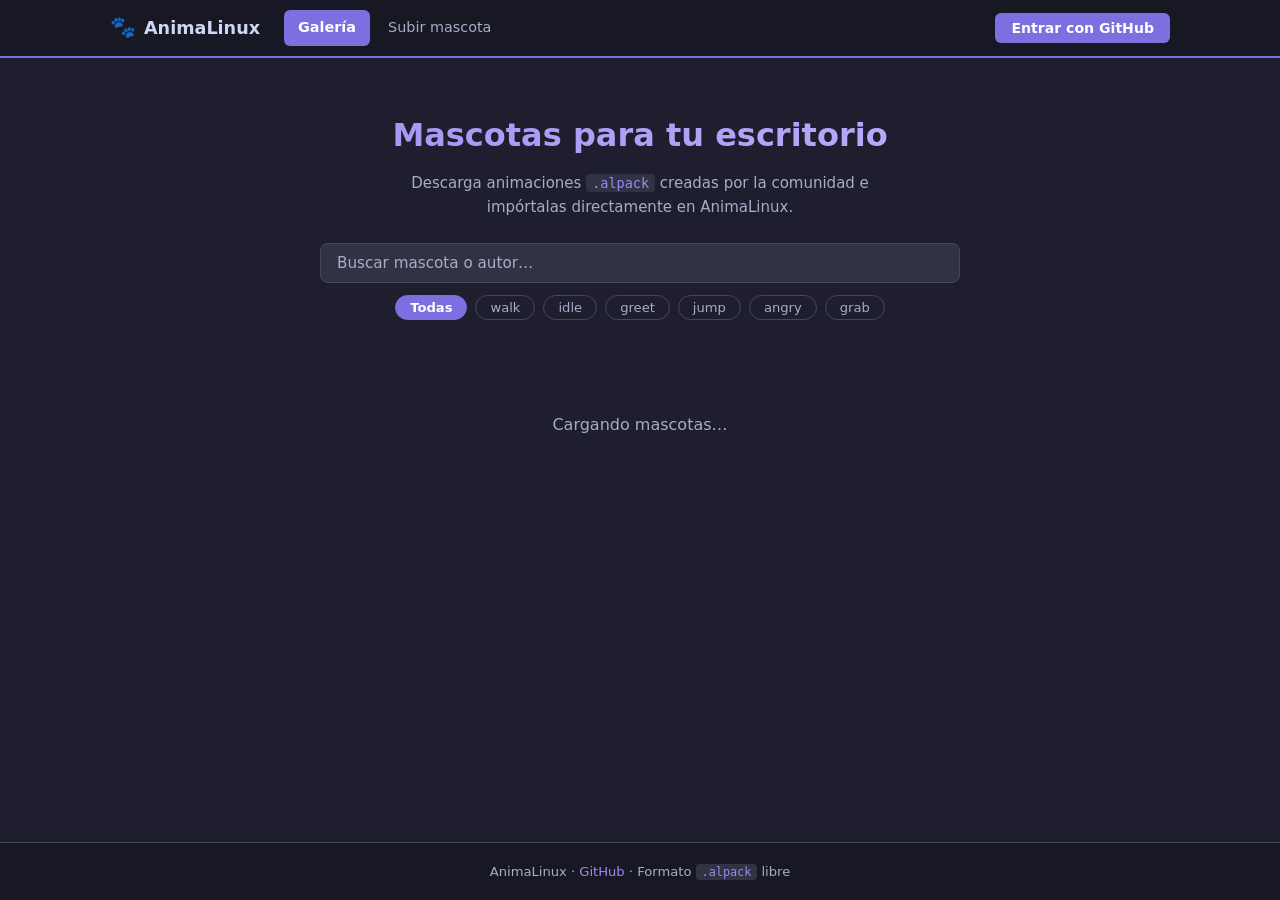
==== index.html @ 3c8425a8 "AnimaLinux Community — sitio web inicial" ====
<!DOCTYPE html>
<html lang="es">
<head>
  <meta charset="UTF-8">
  <meta name="viewport" content="width=device-width, initial-scale=1.0">
  <title>AnimaLinux — Galería de Mascotas</title>
  <!-- CSP: bloquea scripts/estilos externos no autorizados -->
  <meta http-equiv="Content-Security-Policy" content="
    default-src 'self';
    script-src  'self' https://cdn.jsdelivr.net;
    style-src   'self' 'unsafe-inline';
    img-src     'self' blob: data: https://*.supabase.co https://avatars.githubusercontent.com https://lh3.googleusercontent.com;
    connect-src 'self' https://*.supabase.co;
    frame-ancestors 'none';
  ">
  <meta http-equiv="X-Content-Type-Options" content="nosniff">
  <link rel="stylesheet" href="assets/style.css">
</head>
<body>
  <header>
    <div class="header-inner">
      <a class="logo" href="index.html">
        <span class="logo-icon">🐾</span>
        <span>AnimaLinux</span>
      </a>
      <nav>
        <a href="index.html" class="nav-link active">Galería</a>
        <a href="upload.html" class="nav-link" id="nav-upload">Subir mascota</a>
      </nav>
      <div class="auth-area">
        <div id="user-info" class="hidden">
          <img id="user-avatar" class="avatar" src="" alt="">
          <span id="user-name"></span>
          <button id="btn-logout" class="btn-ghost">Salir</button>
        </div>
        <button id="btn-login" class="btn-accent">
          Entrar con GitHub
        </button>
      </div>
    </div>
  </header>

  <main>
    <section class="hero">
      <h1>Mascotas para tu escritorio</h1>
      <p>Descarga animaciones <code>.alpack</code> creadas por la comunidad e impórtalas directamente en AnimaLinux.</p>
      <div class="search-bar">
        <input id="search" type="text" placeholder="Buscar mascota o autor…" autocomplete="off">
        <div class="filter-pills" id="pose-filters">
          <button class="pill active" data-pose="">Todas</button>
          <button class="pill" data-pose="walk">walk</button>
          <button class="pill" data-pose="idle">idle</button>
          <button class="pill" data-pose="greet">greet</button>
          <button class="pill" data-pose="jump">jump</button>
          <button class="pill" data-pose="angry">angry</button>
          <button class="pill" data-pose="grab">grab</button>
        </div>
      </div>
    </section>

    <section class="gallery-section">
      <div id="gallery" class="gallery-grid">
        <div class="loading-msg">Cargando mascotas…</div>
      </div>
      <div id="empty-msg" class="empty-msg hidden">
        No hay mascotas que coincidan con la búsqueda.
      </div>
    </section>
  </main>

  <footer>
    <p>AnimaLinux · <a href="https://github.com/tu-usuario/animalinux" target="_blank">GitHub</a> · Formato <code>.alpack</code> libre</p>
  </footer>

  <!-- Template de tarjeta -->
  <template id="pack-card-tpl">
    <article class="pack-card">
      <div class="card-preview">
        <img class="preview-img" src="" alt="">
        <span class="pose-count"></span>
      </div>
      <div class="card-body">
        <h3 class="card-name"></h3>
        <p class="card-author"></p>
        <p class="card-desc"></p>
        <div class="card-poses"></div>
        <div class="card-footer">
          <span class="card-downloads"></span>
          <a class="btn-download" href="#">⬇ Descargar</a>
        </div>
      </div>
    </article>
  </template>

  <script src="https://cdn.jsdelivr.net/npm/@supabase/supabase-js@2/dist/umd/supabase.min.js"></script>
  <script src="assets/config.js"></script>
  <script src="assets/auth.js"></script>
  <script src="assets/gallery.js"></script>
</body>
</html>
---- assets/style.css ----
/* ── Variables ──────────────────────────────────────────────────────── */
:root {
  --bg:      #1e1e2e;
  --panel:   #181825;
  --widget:  #313244;
  --widget2: #45475a;
  --accent:  #7c6fe0;
  --accent2: #9b8bf0;
  --text:    #cdd6f4;
  --text2:   #a6adc8;
  --border:  #45475a;
  --red:     #f38ba8;
  --green:   #a6e3a1;
  --radius:  10px;
}

/* ── Reset ──────────────────────────────────────────────────────────── */
*, *::before, *::after { box-sizing: border-box; margin: 0; padding: 0; }
html { scroll-behavior: smooth; }
body {
  background: var(--bg);
  color: var(--text);
  font-family: 'Segoe UI', system-ui, sans-serif;
  font-size: 15px;
  line-height: 1.6;
  min-height: 100vh;
  display: flex;
  flex-direction: column;
}
a { color: var(--accent2); text-decoration: none; }
a:hover { color: #fff; text-decoration: underline; }
code {
  background: var(--widget);
  padding: 1px 6px;
  border-radius: 4px;
  font-family: monospace;
  font-size: 0.9em;
  color: var(--accent2);
}

/* ── Header ─────────────────────────────────────────────────────────── */
header {
  background: var(--panel);
  border-bottom: 2px solid var(--accent);
  position: sticky;
  top: 0;
  z-index: 100;
}
.header-inner {
  max-width: 1100px;
  margin: 0 auto;
  padding: 0 20px;
  height: 56px;
  display: flex;
  align-items: center;
  gap: 24px;
}
.logo {
  display: flex;
  align-items: center;
  gap: 8px;
  font-weight: 700;
  font-size: 1.1rem;
  color: var(--text);
  text-decoration: none;
  flex-shrink: 0;
}
.logo:hover { color: var(--accent2); text-decoration: none; }
.logo-icon { font-size: 1.3rem; }
nav { display: flex; gap: 4px; }
.nav-link {
  padding: 6px 14px;
  border-radius: 6px;
  color: var(--text2);
  font-size: 0.9rem;
  transition: background 0.15s, color 0.15s;
}
.nav-link:hover { background: var(--widget); color: var(--text); text-decoration: none; }
.nav-link.active { background: var(--accent); color: #fff; font-weight: 600; }
.auth-area { margin-left: auto; display: flex; align-items: center; gap: 10px; }
.avatar { width: 28px; height: 28px; border-radius: 50%; border: 2px solid var(--accent); }
#user-name { font-size: 0.9rem; color: var(--text2); }

/* ── Buttons ─────────────────────────────────────────────────────────── */
button, .btn-accent, .btn-outline, .btn-ghost {
  cursor: pointer;
  border: none;
  border-radius: 6px;
  font-size: 0.88rem;
  font-family: inherit;
  padding: 7px 16px;
  transition: background 0.15s, color 0.15s;
}
.btn-accent {
  background: var(--accent);
  color: #fff;
  font-weight: 600;
}
.btn-accent:hover { background: var(--accent2); text-decoration: none; }
.btn-accent.big { padding: 11px 28px; font-size: 1rem; }
.btn-outline {
  background: transparent;
  color: var(--accent2);
  border: 1.5px solid var(--accent);
}
.btn-outline:hover { background: var(--widget); text-decoration: none; }
.btn-outline.big { padding: 11px 28px; font-size: 1rem; }
.btn-ghost {
  background: transparent;
  color: var(--text2);
  border: 1px solid var(--border);
}
.btn-ghost:hover { background: var(--widget); color: var(--text); }
.btn-ghost.small { padding: 4px 10px; font-size: 0.82rem; }
button:disabled { opacity: 0.45; cursor: not-allowed; }
.link { color: var(--accent2); cursor: pointer; }
.link:hover { text-decoration: underline; }

/* ── Hero ────────────────────────────────────────────────────────────── */
.hero {
  text-align: center;
  padding: 52px 20px 32px;
}
.hero h1 {
  font-size: 2rem;
  font-weight: 800;
  background: linear-gradient(135deg, var(--accent2), #c4b5fd);
  -webkit-background-clip: text;
  -webkit-text-fill-color: transparent;
  background-clip: text;
  margin-bottom: 10px;
}
.hero p { color: var(--text2); max-width: 540px; margin: 0 auto 24px; }

/* ── Search & Filters ────────────────────────────────────────────────── */
.search-bar {
  max-width: 640px;
  margin: 0 auto;
  display: flex;
  flex-direction: column;
  gap: 12px;
}
#search {
  width: 100%;
  background: var(--widget);
  border: 1.5px solid var(--border);
  border-radius: 8px;
  color: var(--text);
  font-family: inherit;
  font-size: 0.95rem;
  padding: 10px 16px;
  outline: none;
  transition: border-color 0.15s;
}
#search:focus { border-color: var(--accent); }
#search::placeholder { color: var(--text2); }
.filter-pills { display: flex; flex-wrap: wrap; gap: 8px; justify-content: center; }
.pill {
  padding: 4px 14px;
  border-radius: 20px;
  border: 1.5px solid var(--border);
  background: transparent;
  color: var(--text2);
  font-size: 0.82rem;
  cursor: pointer;
  transition: all 0.15s;
}
.pill:hover { border-color: var(--accent2); color: var(--accent2); }
.pill.active { background: var(--accent); border-color: var(--accent); color: #fff; font-weight: 600; }

/* ── Gallery ─────────────────────────────────────────────────────────── */
.gallery-section { max-width: 1100px; margin: 0 auto; padding: 0 20px 60px; }
.gallery-grid {
  display: grid;
  grid-template-columns: repeat(auto-fill, minmax(220px, 1fr));
  gap: 20px;
}
.loading-msg, .empty-msg {
  grid-column: 1/-1;
  text-align: center;
  color: var(--text2);
  padding: 60px 20px;
  font-size: 1rem;
}

/* ── Pack Card ───────────────────────────────────────────────────────── */
.pack-card {
  background: var(--panel);
  border: 1.5px solid var(--border);
  border-radius: var(--radius);
  overflow: hidden;
  display: flex;
  flex-direction: column;
  transition: border-color 0.2s, transform 0.2s;
}
.pack-card:hover { border-color: var(--accent); transform: translateY(-3px); }
.card-preview {
  background: var(--widget);
  height: 160px;
  display: flex;
  align-items: center;
  justify-content: center;
  position: relative;
  overflow: hidden;
}
.preview-img {
  max-width: 100%;
  max-height: 100%;
  object-fit: contain;
  image-rendering: pixelated;
}
.preview-img.no-img { opacity: 0.2; }
.pose-count {
  position: absolute;
  top: 8px;
  right: 8px;
  background: rgba(0,0,0,0.6);
  color: var(--accent2);
  font-size: 0.75rem;
  padding: 2px 8px;
  border-radius: 12px;
}
.card-body { padding: 14px; display: flex; flex-direction: column; gap: 6px; flex: 1; }
.card-name { font-size: 1rem; font-weight: 700; color: var(--text); }
.card-author { font-size: 0.8rem; color: var(--text2); }
.card-desc { font-size: 0.82rem; color: var(--text2); line-height: 1.4; flex: 1; }
.card-poses { display: flex; flex-wrap: wrap; gap: 4px; }
.pose-badge {
  background: var(--widget);
  border: 1px solid var(--border);
  color: var(--text2);
  font-size: 0.72rem;
  padding: 1px 7px;
  border-radius: 10px;
}
.pose-badge.has { background: rgba(124,111,224,0.18); border-color: var(--accent); color: var(--accent2); }
.card-footer {
  display: flex;
  align-items: center;
  justify-content: space-between;
  margin-top: 4px;
}
.card-downloads { font-size: 0.78rem; color: var(--text2); }
.btn-download {
  background: var(--accent);
  color: #fff;
  padding: 5px 14px;
  border-radius: 6px;
  font-size: 0.82rem;
  font-weight: 600;
  cursor: pointer;
  transition: background 0.15s;
  text-decoration: none;
  display: inline-block;
}
.btn-download:hover { background: var(--accent2); color: #fff; text-decoration: none; }

/* ── Upload Page ─────────────────────────────────────────────────────── */
.upload-main {
  max-width: 640px;
  margin: 0 auto;
  padding: 40px 20px 60px;
  flex: 1;
}
.upload-form h1 { font-size: 1.6rem; font-weight: 800; margin-bottom: 6px; }
.upload-form .sub { color: var(--text2); margin-bottom: 28px; }
.drop-zone {
  border: 2px dashed var(--border);
  border-radius: var(--radius);
  background: var(--panel);
  padding: 36px 24px;
  text-align: center;
  cursor: pointer;
  transition: border-color 0.2s, background 0.2s;
  margin-bottom: 24px;
}
.drop-zone:hover, .drop-zone.drag-over {
  border-color: var(--accent);
  background: rgba(124,111,224,0.08);
}
.dz-icon { font-size: 2.5rem; display: block; margin-bottom: 10px; }
#dz-idle p { color: var(--text2); font-size: 0.95rem; line-height: 1.7; }
#dz-preview {
  display: flex;
  align-items: center;
  gap: 20px;
  text-align: left;
}
#dz-preview img {
  width: 80px;
  height: 80px;
  object-fit: contain;
  image-rendering: pixelated;
  background: var(--widget);
  border-radius: 8px;
  flex-shrink: 0;
}
#preview-info { flex: 1; display: flex; flex-direction: column; gap: 4px; }
#preview-name { font-weight: 700; font-size: 0.95rem; }
#preview-poses { font-size: 0.82rem; color: var(--accent2); }
#preview-size { font-size: 0.78rem; color: var(--text2); }
.form-fields { display: flex; flex-direction: column; gap: 16px; margin-bottom: 24px; }
.form-fields label {
  display: flex;
  flex-direction: column;
  gap: 6px;
  font-size: 0.88rem;
  font-weight: 600;
  color: var(--text2);
}
.form-fields input, .form-fields textarea {
  background: var(--widget);
  border: 1.5px solid var(--border);
  border-radius: 6px;
  color: var(--text);
  font-family: inherit;
  font-size: 0.92rem;
  padding: 9px 12px;
  outline: none;
  resize: vertical;
  transition: border-color 0.15s;
}
.form-fields input:focus, .form-fields textarea:focus { border-color: var(--accent); }
.form-fields input::placeholder, .form-fields textarea::placeholder { color: var(--text2); }
.form-actions { display: flex; gap: 12px; justify-content: flex-end; margin-bottom: 16px; }
.error-msg {
  background: rgba(243,139,168,0.15);
  border: 1px solid var(--red);
  color: var(--red);
  border-radius: 6px;
  padding: 10px 14px;
  font-size: 0.88rem;
  margin-bottom: 16px;
}
.progress-wrap { display: flex; flex-direction: column; gap: 8px; }
.progress-bar {
  height: 6px;
  background: var(--widget);
  border-radius: 3px;
  overflow: hidden;
}
#progress-fill {
  height: 100%;
  background: var(--accent);
  width: 0%;
  border-radius: 3px;
  transition: width 0.3s;
}
#progress-label { font-size: 0.85rem; color: var(--text2); text-align: center; }

/* ── Center boxes ────────────────────────────────────────────────────── */
.center-box {
  display: flex;
  justify-content: center;
  align-items: center;
  min-height: 60vh;
}
.info-box {
  background: var(--panel);
  border: 1.5px solid var(--border);
  border-radius: var(--radius);
  padding: 40px;
  max-width: 420px;
  text-align: center;
  display: flex;
  flex-direction: column;
  gap: 14px;
}
.info-box h2 { font-size: 1.4rem; }
.info-box p { color: var(--text2); }
.info-box.success { border-color: var(--green); }
.big-icon { font-size: 3rem; }

/* ── Footer ──────────────────────────────────────────────────────────── */
footer {
  background: var(--panel);
  border-top: 1px solid var(--border);
  text-align: center;
  padding: 18px;
  font-size: 0.82rem;
  color: var(--text2);
  margin-top: auto;
}

/* ── Utilidades ──────────────────────────────────────────────────────── */
.hidden { display: none !important; }

/* ── Responsive ──────────────────────────────────────────────────────── */
@media (max-width: 600px) {
  .hero h1 { font-size: 1.5rem; }
  .gallery-grid { grid-template-columns: repeat(auto-fill, minmax(160px, 1fr)); }
  .header-inner { gap: 12px; }
  nav { display: none; }
  #dz-preview { flex-direction: column; align-items: flex-start; }
}
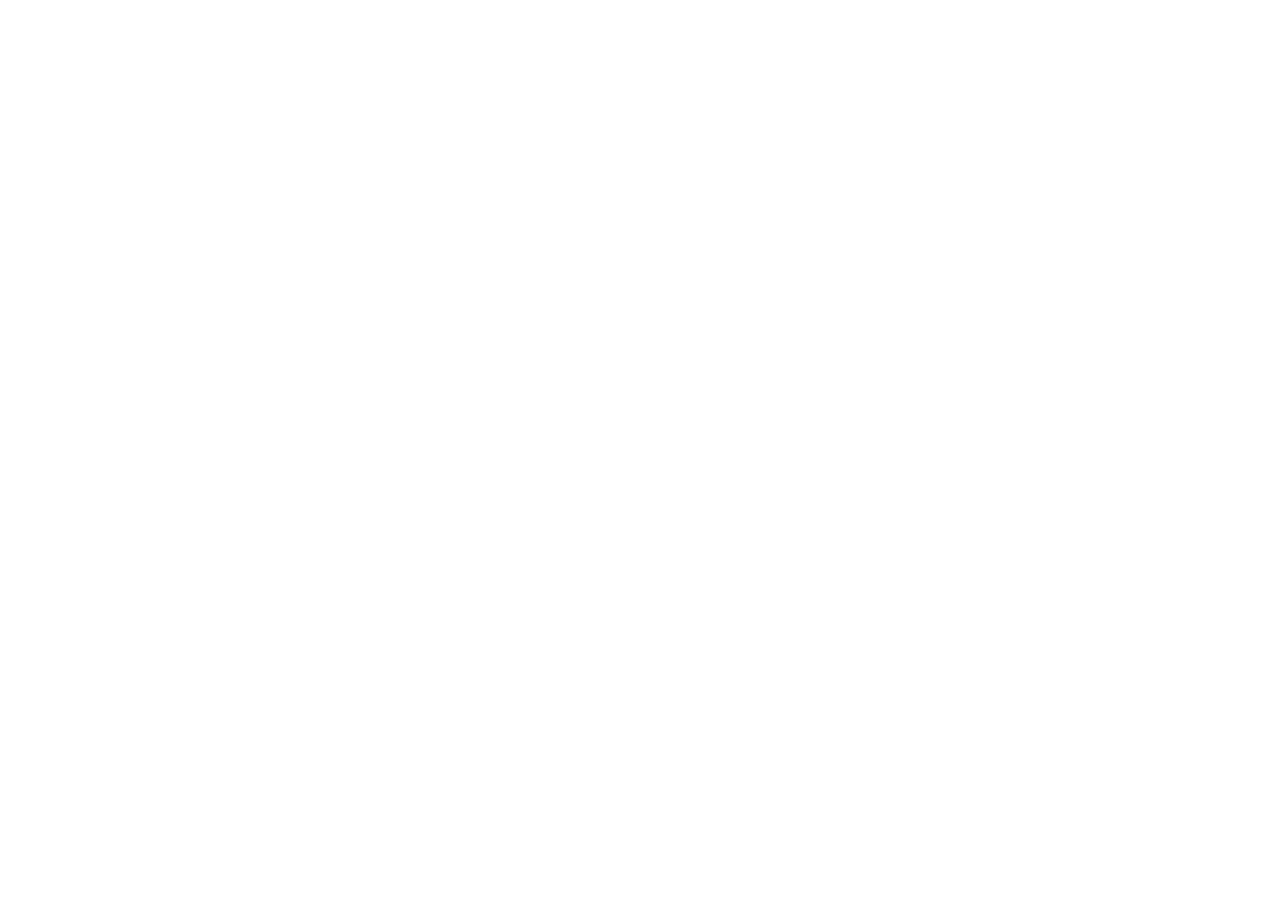
==== commit 38513550: "Redirigir a la nueva web (Firebase) + endurecer RLS de Supabase La web se mudó a https://animalinux-" ====
--- a/index.html
+++ b/index.html
@@ -1,100 +1,22 @@
-<!DOCTYPE html>
+<!doctype html>
 <html lang="es">
 <head>
-  <meta charset="UTF-8">
-  <meta name="viewport" content="width=device-width, initial-scale=1.0">
-  <title>AnimaLinux — Galería de Mascotas</title>
-  <!-- CSP: bloquea scripts/estilos externos no autorizados -->
-  <meta http-equiv="Content-Security-Policy" content="
-    default-src 'self';
-    script-src  'self' https://cdn.jsdelivr.net;
-    style-src   'self' 'unsafe-inline';
-    img-src     'self' blob: data: https://*.supabase.co https://avatars.githubusercontent.com https://lh3.googleusercontent.com;
-    connect-src 'self' https://*.supabase.co;
-    frame-ancestors 'none';
-  ">
-  <meta http-equiv="X-Content-Type-Options" content="nosniff">
-  <link rel="stylesheet" href="assets/style.css">
+<meta charset="utf-8">
+<meta http-equiv="refresh" content="0; url=https://animalinux-community.web.app/">
+<link rel="canonical" href="https://animalinux-community.web.app/">
+<title>AnimaLinux Community — nos mudamos</title>
+<style>
+  body{font-family:-apple-system,"Segoe UI",Roboto,sans-serif;background:#1e1e2e;color:#cdd6f4;
+       display:flex;align-items:center;justify-content:center;height:100vh;margin:0;text-align:center;}
+  a{color:#9b8bf0;}
+</style>
 </head>
 <body>
-  <header>
-    <div class="header-inner">
-      <a class="logo" href="index.html">
-        <span class="logo-icon">🐾</span>
-        <span>AnimaLinux</span>
-      </a>
-      <nav>
-        <a href="index.html" class="nav-link active">Galería</a>
-        <a href="upload.html" class="nav-link" id="nav-upload">Subir mascota</a>
-      </nav>
-      <div class="auth-area">
-        <div id="user-info" class="hidden">
-          <img id="user-avatar" class="avatar" src="" alt="">
-          <span id="user-name"></span>
-          <button id="btn-logout" class="btn-ghost">Salir</button>
-        </div>
-        <button id="btn-login" class="btn-accent">
-          Entrar con GitHub
-        </button>
-      </div>
-    </div>
-  </header>
-
-  <main>
-    <section class="hero">
-      <h1>Mascotas para tu escritorio</h1>
-      <p>Descarga animaciones <code>.alpack</code> creadas por la comunidad e impórtalas directamente en AnimaLinux.</p>
-      <div class="search-bar">
-        <input id="search" type="text" placeholder="Buscar mascota o autor…" autocomplete="off">
-        <div class="filter-pills" id="pose-filters">
-          <button class="pill active" data-pose="">Todas</button>
-          <button class="pill" data-pose="walk">walk</button>
-          <button class="pill" data-pose="idle">idle</button>
-          <button class="pill" data-pose="greet">greet</button>
-          <button class="pill" data-pose="jump">jump</button>
-          <button class="pill" data-pose="angry">angry</button>
-          <button class="pill" data-pose="grab">grab</button>
-        </div>
-      </div>
-    </section>
-
-    <section class="gallery-section">
-      <div id="gallery" class="gallery-grid">
-        <div class="loading-msg">Cargando mascotas…</div>
-      </div>
-      <div id="empty-msg" class="empty-msg hidden">
-        No hay mascotas que coincidan con la búsqueda.
-      </div>
-    </section>
-  </main>
-
-  <footer>
-    <p>AnimaLinux · <a href="https://github.com/tu-usuario/animalinux" target="_blank">GitHub</a> · Formato <code>.alpack</code> libre</p>
-  </footer>
-
-  <!-- Template de tarjeta -->
-  <template id="pack-card-tpl">
-    <article class="pack-card">
-      <div class="card-preview">
-        <img class="preview-img" src="" alt="">
-        <span class="pose-count"></span>
-      </div>
-      <div class="card-body">
-        <h3 class="card-name"></h3>
-        <p class="card-author"></p>
-        <p class="card-desc"></p>
-        <div class="card-poses"></div>
-        <div class="card-footer">
-          <span class="card-downloads"></span>
-          <a class="btn-download" href="#">⬇ Descargar</a>
-        </div>
-      </div>
-    </article>
-  </template>
-
-  <script src="https://cdn.jsdelivr.net/npm/@supabase/supabase-js@2/dist/umd/supabase.min.js"></script>
-  <script src="assets/config.js"></script>
-  <script src="assets/auth.js"></script>
-  <script src="assets/gallery.js"></script>
+  <div>
+    <p>Esta web se mudó a
+      <a href="https://animalinux-community.web.app/">animalinux-community.web.app</a>
+    </p>
+    <p>Si no te redirige solo, hacé click en el link.</p>
+  </div>
 </body>
 </html>
